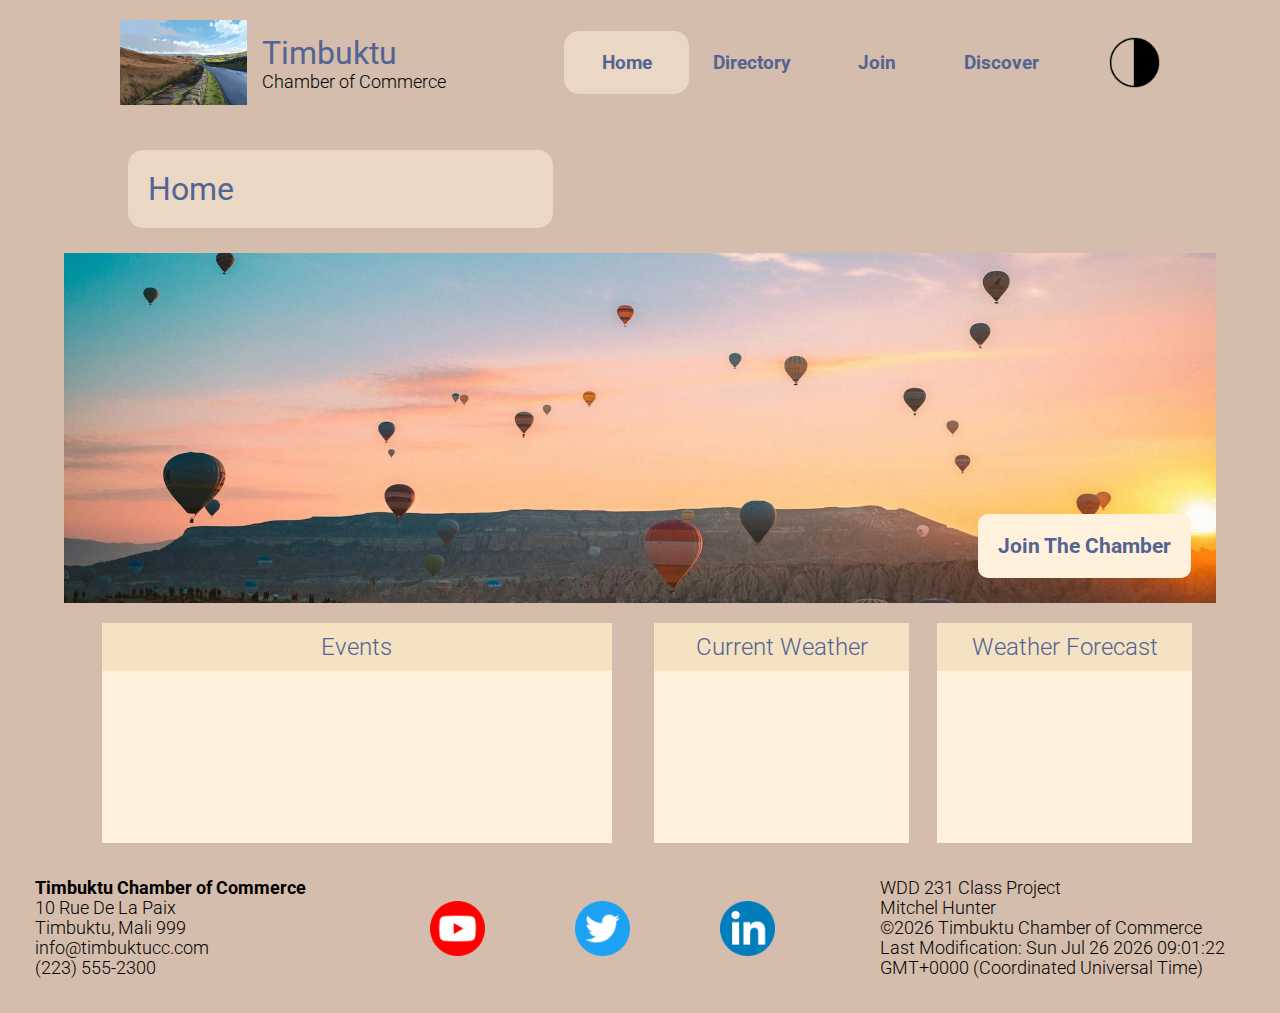
==== chamber/index.html @ 076e82f3 "updated social tags in head of index and directory of chamber page" ====
<!DOCTYPE html>
<html lang="en" id="html">
<head>
    <!-- display metas -->
    <meta charset="UTF-8">
    <meta name="viewport" content="width=device-width, initial-scale=1.0">
    <meta name="description" content="Chamber of Commerce Directory for the city of Timbuktu.">
    <meta name="author" content="Mitchel Hunter">
    <title>Timbuku Chamber of Commerce</title>
    <!-- social media metas -->
    <meta property="og:title" content="Timbuku Chamber of Commerce">
    <meta property="og:type" content="webpage">
    <meta property="og:description" content="Chamber of Commerce for the city of Timbuktu.">
    <meta property="og:image" content="images/balloon.webp">
    <meta property="og:url" content="https://utahphotohunter.github.io/wdd231/chamber/index.html">
    <meta name="twitter:card" content="summary_large_image">
    <!-- favicon -->
     <link rel="icon" href="images/favicon.ico">
    <!-- font links -->
    <link rel="preconnect" href="https://fonts.googleapis.com">
    <link rel="preconnect" href="https://fonts.gstatic.com" crossorigin>
    <link href="https://fonts.googleapis.com/css2?family=Montserrat:ital,wght@0,100..900;1,100..900&family=Roboto:ital,wght@0,100;0,300;0,400;0,500;0,700;0,900;1,100;1,300;1,400;1,500;1,700;1,900&display=swap" rel="stylesheet">
    <!-- css links -->
    <link rel="stylesheet" href="styles/reset.css">
    <link rel="stylesheet" href="styles/chamber.css">
    <link rel="stylesheet" href="styles/chamber-large.css">
    <!-- js scripts -->
    <script src="scripts/chamber-core.js" defer></script>
    <script src="scripts/chamber-home.js" defer></script>
</head>
<body id="body">
    <header>
        <!-- desktop menu -->
        <div class="desktop-menu container">
            <div class="logo-content container">
                <img src="images/logo-icon.webp" alt="Timbuktu city logo">
                <div class="logo-title">
                    <p class="primary-text">Timbuktu</p>
                    <p>Chamber of Commerce</p>
                </div>
            </div>
            <div class="menu-and-moon">
                <nav class="container">
                    <ul class="desktop-menu-items">
                        <li class="current"><a href="#">Home</a></li>
                        <li><a href="directory.html">Directory</a></li>
                        <li><a href="#">Join</a></li>
                        <li><a href="#">Discover</a></li>
                    </ul>
                </nav>
                <div class="container moon">
                    <img src="images/moon-icon.png" alt="half moon">
                </div>
            </div>
        </div>
        <!-- mobile menu -->
         <div class="mobile-menu">
            <div class="mobile-menu-content container">
                <div class="logo-content">
                    <img src="images/logo-icon-square.webp" alt="Timbuktu City Logo" loading="lazy" class="square-logo">
                    <img src="images/logo-icon.webp" alt="Timbuktu city logo" loading="lazy" class="wide-logo">
                    <div class="logo-title container">
                        <p class="primary-text">Timbuktu</p>
                        <p>Chamber of Commerce</p>
                    </div>
                </div>
                <div class="moon-toggle-icons">
                    <div class="moon">
                        <img src="images/moon-icon.png" alt="half moon">
                    </div>
                    <div class="mobile-menu-toggle">
                        <div class="icon-bars"></div>
                        <div class="icon-bars"></div>
                        <div class="icon-bars"></div>
                    </div>
                </div>
            </div>
            <nav class="mobile-menu-nav">
                <ul>
                    <li class="current"><a href="#">Home</a></li>
                    <li><a href="directory.html">Directory</a></li>
                    <li><a href="#">Join</a></li>
                    <li><a href="#">Discover</a></li>
                </ul>
            </nav>
         </div>
    </header>
    <main>
        <div class="container header-div">
            <h1 class="primary-text">Home</h1>
        </div>
        <section class="hero showcase">
            <img id="large-balloon" src="images/balloon-large.webp" alt="hot air balloons over the countryside">
            <img id="small-balloon" src="images/balloon.webp" alt="hot air balloons over the countryside">
            <button class="btn"><a href="join.html">Join The Chamber</a></button>
        </section>
        <section class="container current-info">
            <article class="card events">
                <h2 class="card-header secondary-text">Events</h2>
                <div class="container">
                    <!-- events -->
                </div>
            </article>
            <article class="card current-weather">
                <h2 class="card-header secondary-text">Current Weather</h2>
                <section class="current-weather-content container"></section>
            </article>
            <article class="card forecast">
                <h2 class="card-header secondary-text">Weather Forecast</h2>
            </article>
        </section>
    </main>
    <footer>
        <article class="container chamber-address">
            <p class="bold">Timbuktu Chamber of Commerce</p>
            <p>10 Rue De La Paix</p>
            <p>Timbuktu, Mali 999</p>
            <p>info@timbuktucc.com</p>
            <p>(223) 555-2300</p>
        </article>
        <article class="container social-icons">
            <img src="images/youtube-icon.png" alt="Youtube">
            <img src="images/twitter-icon.png" alt="Twitter">
            <img src="images/linkedin-icon.png" alt="LinkedIn">
        </article>
        <article class="container credit">
            <p>WDD 231 Class Project</p>
            <p>Mitchel Hunter</p>
            <p>&copy;<span id="year"></span> Timbuktu Chamber of Commerce</p>
            <p>Last Modification: <span id="lastModified"></span></p>
        </article>
    </footer>
</body>
</html>
---- chamber/styles/chamber.css ----
/* css stylesheet for chamber of commerce mobile website */


/* variables */

:root {
    --primary-color: #D4BDAC;
    --background-color: #FFF1DB;
    --background-color-clear: #FFF1DB80;
    --accent-color: #f4e2c2;
    --text-color: #536493;
}


/* global */

* {
    font-family: "Roboto", Arial, Helvetica, sans-serif;
}

body, html {
    overflow-x: hidden;
}

body {
    position: relative;
}

main {
    background-color: var(--primary-color);
}

p {
    font-weight: 300;
    font-size: 1.1rem;
}


/* utilities */

.container {
    padding: 10px;
}

.bold {
    font-weight: bold;
}

.btn {
    background-color: var(--background-color);
    padding: 10px;
    font-size: 1rem;
    border: none;
    border-radius: 10px;
}

.btn:hover {
    background-color: var(--accent-color);
}

.btn a {
    color: var(--text-color);
    font-weight: bold;
}

.primary-text {
    font-size: 2rem;
    color: var(--text-color);
    font-weight: 400;
}

.header-div {
    padding: 25px;
    padding-left: 5%;
    width: 90%;
    margin: 0 auto;
}

.header-div h1 {
    background-color: var(--background-color-clear);
    width: 40%;
    min-width: fit-content;
    padding: 20px;
    border-radius: 15px;
}

.secondary-text {
    font-size: 1.5rem;
    color: var(--text-color);
    font-weight: 300;
}

a:hover {
    text-decoration: underline;
    cursor: pointer;
}

.current {
    background-color: var(--background-color-clear) !important;
    border-radius: 15px;
}

.hide-y {
    overflow-y: hidden;
}


/* header and footer */

/* header */

.desktop-menu {
    display: none;
}

header {
    background-color: var(--primary-color);
    height: 125px;
}

.mobile-menu {
    height: 100%;
    display: flex;
    justify-content: space-between;
    align-items: center;
}

.mobile-menu-content {
    height: 85%;
    width: 100%;
    display: flex;
    justify-content: space-between;
    align-items: center;
}

.logo-content {
    height: 100%;
    display: flex;
    justify-content: center;
    align-items: center;
}

@media (max-width: 620px){
    .wide-logo {
        display: none;
    }

    .square-logo {
        height: 60%;
    }
}

@media (min-width: 621px) {
    .wide-logo {
        display: flex;
        height: 100%;
    }

    .square-logo {
        display: none;
    }
}

.logo-title {
    display: flex;
    flex-direction: column;
    justify-content: center;
    align-items: start;
}



.moon-toggle-icons {
    display: flex;
    height: 70%;
    justify-content: space-between;
    align-items: center;
}

.moon {
    height: 100%;
    display: flex;
    justify-content: center;
    align-items: center;
}

.moon img {
    height: 60%;
}

.mobile-menu-toggle {
    width: 50px;
    height: 50px;
    margin-left: 15px;
    display: flex;
    flex-direction: column;
    justify-content: space-around;
    align-items: center;
}

.icon-bars {
    padding: 5px;
    background-color: var(--text-color);
    width: 80%;
    height: 3px;
    border-radius: 10px;
}

.mobile-menu-nav {
    position: absolute;
    top: 125px;
    background-color: var(--primary-color);
    width: 100vw;
    height: 90vh;
    display: flex;
    justify-content: center;
    align-items: center;
    transform: translateX(100%);
    transition: ease 0.3s;
    z-index: 1;
}

.mobile-menu-nav.active {
    transform: translateX(0);
}

.mobile-menu-nav ul {
    margin-bottom: 200px;
    display: flex;
    flex-direction: column;
    justify-content: space-around;
    align-items: center;
    height: 250px;
    width: 50%;
}

.mobile-menu-nav ul li {
    padding: 10px;
    width: 100%;
    text-align: center;
    background-color: var(--background-color-clear);
    border-radius: 5px;
}

.mobile-menu-nav ul li:hover {
    background-color: var(--accent-color) !important;
}

.mobile-menu-nav a {
    color: var(--text-color);
    font-weight: bold;
}

/* footer */

footer {
    background-color: var(--primary-color);
    display: flex;
    flex-direction: column;
}

.social-icons {
    display: flex;
    justify-content: space-between;
    align-items: start;
    width: 40%;
}

.social-icons img {
    height: 75px;
    padding: 10px;
}


/* page content */


/* Home Page */

/* showcase */

.showcase {
    height: 200px;
    overflow: hidden;
    position: relative;
}

.showcase #large-balloon {
    display: none;
}


.showcase img {
    width: 100%;
    position: absolute;
    top: -30px;
    z-index: 0;
}

.showcase .btn {
    position: absolute;
    bottom: 10px;
    right: 10px;
    margin: 15px;
}


/* current info */

.current-info {
    color: var(--text-color);
    text-align: center;
}

.card {
    background-color: var(--background-color);
    margin: 10px 0;
    width: 100%;
}

.card-header {
    background-color: var(--accent-color);
    padding: 10px;
    text-align: center;
}


/* events */

.events {
    width: 100%;
    min-height: 200px;
}


/* current weather */

.current-weather {
    overflow: hidden;
}

.current-weather-content {
    display: flex;
    flex-direction: column;
    justify-content: center;
    align-items: center;
    height: 100%;
    margin-top: 25px;
}

.current-weather-content img {
    border-radius: 10px;
    background-color: rgb(181, 181, 242);
    width: 90%;
    max-width: 75px;
    margin: 10px;
}

.current-weather-content ul {
    margin-left: 20px;
    font-size: 1rem;
}

.current-weather-content ul li {
    padding: 3px;
}


/* forecast */

.forecast {
    height: fit-content;
}

.forecast-content {
    border: var(--text-color) 1px solid;
    margin: 5px;
}

.forecast-content img {
    border-radius: 10px;
    background-color: rgb(181, 181, 242);
    width: 90%;
    max-width: 75px;
    margin: 10px;
}











/* Directory */

/* business previews */

.businesses {
    padding-top: 0;
}

.view-icons {
    display: flex;
    justify-content: end;
    align-items: center;
}

.view-icons button {
    margin: 10px;
}

.view-icons button img {
    height: 40px;
}

/* grid view */

.grid-view .simple-card {
    width: 100%;
    border-radius: 10px;
    height: 200px;
    margin-bottom: 20px;
    overflow: hidden;
}

.grid-view .simple-header {
    background-color: var(--accent-color);
    border-bottom: solid 2px var(--text-color);
    border-radius: 10px 10px 0 0;
    text-align: center;
}

.grid-view .simple-header .details {
    display: none;
}

.grid-view .simple-info {
    background-color: var(--background-color);
    border-radius: 0 0 10px 10px;
    display: flex;
    height: 100%;
}

.grid-view .simple-info img {
    height: 55%;
}

.grid-view .simple-text ul li {
    padding: 5px;
    font-size: 0.8rem;
}

/* list view */

.list-view .simple-card {
    width: 100%;
    height: 75px;
    margin-bottom: 20px;
    overflow: hidden;
}

.list-view .simple-header {
    background-color: var(--accent-color);
    border-bottom: solid 2px var(--text-color);
    border-radius: 10px;
    text-align: left;
    display: flex;
    justify-content: space-between;
    align-items: center;
}

.list-view .simple-header .tag-line {
    display: none;
}

.list-view .simple-info {
    display: none;
}

/*list view detail expansion */

.details {
    color: var(--text-color);
}

.details:hover {
    text-decoration: underline;
    background-color: var(--background-color);
}

.list-view .grid-detail {
    width: 100%;
    border-radius: 10px;
    height: 200px;
    margin-bottom: 20px;
    overflow: hidden;
}

.list-view .grid-detail .simple-header {
    background-color: var(--accent-color);
    border-bottom: solid 2px var(--text-color);
    border-radius: 10px 10px 0 0;
    text-align: center;
}

.list-view .grid-detail .simple-info{
    background-color: var(--background-color);
    border-radius: 0 0 10px 10px;
    display: flex;
    height: 100%;
}

.list-view .grid-detail .simple-info img {
    height: 55%;
}

.list-view .grid-detail .simple-text ul li {
    padding: 5px;
}
---- chamber/styles/chamber-large.css ----
/* css stylesheet for chamber of commerce desktop website */


/* variables */

:root {
    --primary-color: #D4BDAC;
    --background-color: #FFF1DB;
    --background-color-clear: #FFF1DB80;
    --accent-color: #f4e2c2;
    --text-color: #536493;
}

@media (min-width: 820px) {

/* utilities */

.btn {
    padding: 20px;
    font-size: 1.3rem;
}


/* global */

body {
    max-width: 1400px;
    margin: 0 auto;
}


/* header and footer*/

/* header */

@media (min-width: 1000px) {
    header {
        padding: 0 100px;
    }
}

.mobile-menu {
    display: none;
}

.desktop-menu {
    display: flex;
    justify-content: space-between;
    align-items: center;
    height: 100%;
}

.menu-and-moon {
    height: 100%;
    display: flex;
    justify-content: center;
    align-items: center;
}

.logo-content img {
    height: 100%;
    margin-right: 15px;
}

.desktop-menu-items {
    display: flex;
    margin: 0 25px;
}

.desktop-menu-items li {
    padding: 20px;
    width: 125px;
    text-align: center;
}

.desktop-menu-items li:hover {
    background-color: var(--accent-color) !important;
    border-radius: 15px;
}

.desktop-menu-items li a {
    font-size: 1.2rem;
    font-weight: bold;
    color: var(--text-color);
}


/* footer */

footer {
    display: flex;
    flex-direction: row;
    padding: 25px;
}

.chamber-address {
    width: 33%;
}

.social-icons {
    width: 33%;
    display: flex;
    justify-content: space-between;
    align-items: center;
}   

.credit {
    width: 33%;
    margin-left: 75px;
}


/* page content */

/* home page */

.showcase {
    height: 350px;
    width: 90%;
    margin: 0 auto;
}

.showcase img {
    top: -200px;
}

.showcase #small-balloon {
    display: none;
}

.showcase #large-balloon {
    display: inline;
}


/* current info */

.current-info {
    width: 90%;
    height: fit-content;
    margin: 0 auto;
    display: grid;
    grid-template-columns: 2fr 1fr 1fr;
    justify-items: center;
}

.card {
    height: 100%;
    width: 90%;
}



/* current weather */

.current-weather {
    display: flex;
    flex-direction: column;
    justify-content: center;
}

.current-weather-content {
    display: flex;
    flex-direction: column;
    justify-content: start;
}









/* directory */

/* businesses */

.businesses {
    display: flex;
    flex-direction: column;
    width: 90%;
    margin: 0 auto;
}

.view-icons {
    display: flex;
    justify-content: end;
    align-items: center;
}

.view-icons button {
    margin: 10px;
    margin-bottom: 20px;
    padding: 15px;
}

.view-icons button img {
    height: 40px;
}

/* grid view */

.grid-view {
    display: grid;
    justify-items: center;
    grid-template-columns: 1fr 1fr 1fr;
}

.grid-view .simple-card {
    width: 95%;
    border-radius: 10px;
    height: 200px;
    margin-bottom: 20px;
    overflow: hidden;
}

.grid-view .simple-header {
    background-color: var(--accent-color);
    border-bottom: solid 2px var(--text-color);
    border-radius: 10px 10px 0 0;
    text-align: center;
}

.grid-view .simple-header .details {
    display: none;
}

.grid-view .simple-info {
    background-color: var(--background-color);
    border-radius: 0 0 10px 10px;
    display: flex;
    height: 100%;
}

@media (max-width: 1100px) {
    .grid-view .simple-card {
        height: 300px;
    }

    .grid-view .simple-info {
        flex-direction: column;
        justify-content: start;
        align-items: center;
    }
}

.grid-view .simple-info img {
    height: 55%;
    max-height: 99px;
    max-width: 99px;
}

.grid-view .simple-text ul li {
    padding: 5px;
}

/* list view */

.list-view .simple-card {
    width: 100%;
    height: 100px;
    margin-bottom: 20px;
    overflow: hidden;
}

.list-view .simple-header {
    background-color: var(--accent-color);
    border-bottom: solid 2px var(--text-color);
    border-radius: 10px;
    text-align: left;
    display: flex;
    justify-content: space-between;
    align-items: center;
}

.list-view .simple-header .tag-line {
    display: none;
}

.list-view .simple-info {
    display: none;
}

/*list view detail expansion */

.details {
    padding: 15px;
}

.list-view .grid-detail {
    width: 100%;
    border-radius: 10px;
    height: 200px;
    margin-bottom: 20px;
    overflow: hidden;
}

.list-view .grid-detail .simple-header {
    background-color: var(--accent-color);
    border-bottom: solid 2px var(--text-color);
    border-radius: 10px 10px 0 0;
    text-align: center;
}

.list-view .grid-detail .simple-info {
    background-color: var(--background-color);
    border-radius: 0 0 10px 10px;
    display: flex;
    height: 100%;
}

.list-view .grid-detail .simple-info img {
    height: 55%;
}

.list-view .grid-detail .simple-text ul li {
    padding: 5px;
}

}
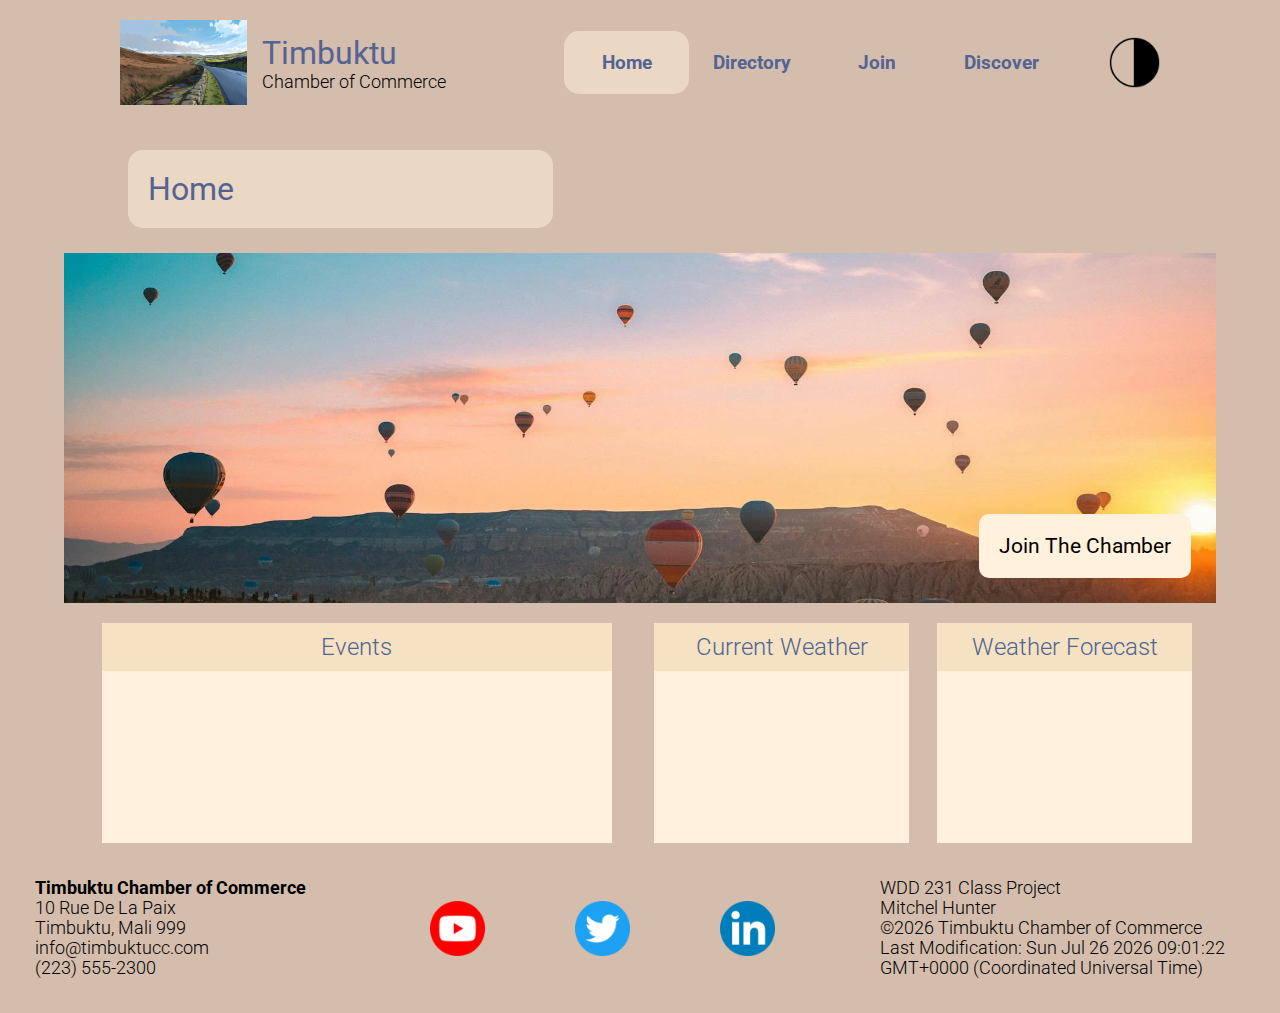
==== commit 73899b2e: "got rid of a child in button parent in chamber home page" ====
--- a/chamber/index.html
+++ b/chamber/index.html
@@ -92,7 +92,7 @@
         <section class="hero showcase">
             <img id="large-balloon" src="images/balloon-large.webp" alt="hot air balloons over the countryside">
             <img id="small-balloon" src="images/balloon.webp" alt="hot air balloons over the countryside">
-            <button class="btn"><a href="join.html">Join The Chamber</a></button>
+            <button class="btn">Join The Chamber</button>
         </section>
         <section class="container current-info">
             <article class="card events">
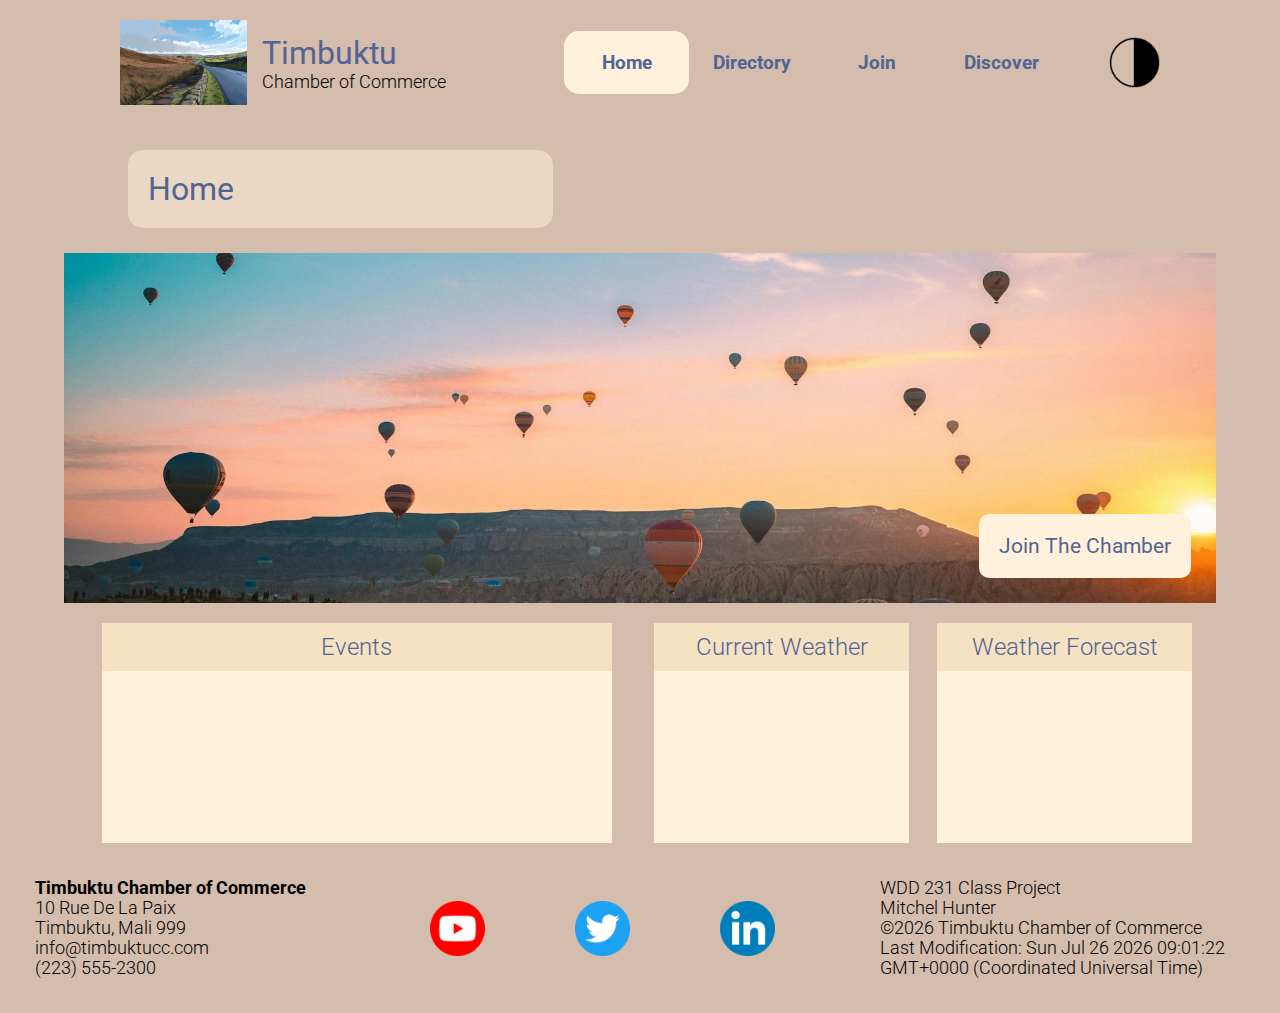
==== commit 6eb8eefc: "started work on join page" ====
--- a/chamber/index.html
+++ b/chamber/index.html
@@ -9,9 +9,9 @@
     <title>Timbuku Chamber of Commerce</title>
     <!-- social media metas -->
     <meta property="og:title" content="Timbuku Chamber of Commerce">
-    <meta property="og:type" content="webpage">
+    <meta property="og:type" content="website">
     <meta property="og:description" content="Chamber of Commerce for the city of Timbuktu.">
-    <meta property="og:image" content="images/balloon.webp">
+    <meta property="og:image" content="https://utahphotohunter.github.io/wdd231/chamber/images/balloon.webp">
     <meta property="og:url" content="https://utahphotohunter.github.io/wdd231/chamber/index.html">
     <meta name="twitter:card" content="summary_large_image">
     <!-- favicon -->
@@ -44,7 +44,7 @@
                     <ul class="desktop-menu-items">
                         <li class="current"><a href="#">Home</a></li>
                         <li><a href="directory.html">Directory</a></li>
-                        <li><a href="#">Join</a></li>
+                        <li><a href="join.html">Join</a></li>
                         <li><a href="#">Discover</a></li>
                     </ul>
                 </nav>
@@ -79,7 +79,7 @@
                 <ul>
                     <li class="current"><a href="#">Home</a></li>
                     <li><a href="directory.html">Directory</a></li>
-                    <li><a href="#">Join</a></li>
+                    <li><a href="join.html">Join</a></li>
                     <li><a href="#">Discover</a></li>
                 </ul>
             </nav>
@@ -92,7 +92,9 @@
         <section class="hero showcase">
             <img id="large-balloon" src="images/balloon-large.webp" alt="hot air balloons over the countryside">
             <img id="small-balloon" src="images/balloon.webp" alt="hot air balloons over the countryside">
-            <button class="btn">Join The Chamber</button>
+            <a href="join.html">
+                <button class="btn">Join The Chamber</button>
+            </a>
         </section>
         <section class="container current-info">
             <article class="card events">
--- a/chamber/styles/chamber.css
+++ b/chamber/styles/chamber.css
@@ -50,12 +50,15 @@
     background-color: var(--background-color);
     padding: 10px;
     font-size: 1rem;
+    font-weight: 400;
     border: none;
     border-radius: 10px;
+    color: var(--text-color);
 }
 
 .btn:hover {
     background-color: var(--accent-color);
+    text-decoration: underline;
 }
 
 .btn a {
@@ -96,7 +99,7 @@
 }
 
 .current {
-    background-color: var(--background-color-clear) !important;
+    background-color: var(--background-color) !important;
     border-radius: 15px;
 }
 
@@ -386,15 +389,6 @@
 }
 
 
-
-
-
-
-
-
-
-
-
 /* Directory */
 
 /* business previews */
@@ -520,4 +514,87 @@
 
 .list-view .grid-detail .simple-text ul li {
     padding: 5px;
-}+}
+
+
+
+
+/* join */
+
+/* page layout */
+
+.join-content {
+    width: 100%;
+    display: flex;
+    flex-direction: column;
+    justify-content: center;
+    align-content: center;
+}
+
+.join-content h2 {
+    text-align: center;
+}
+
+.membership-form {
+    display: flex;
+    flex-direction: column;
+    justify-content: center;
+    align-items: center;
+    border: 2px solid var(--text-color);
+    border-top: 1px solid var(--text-color);
+    padding-bottom: 20px;
+}
+
+.form-section {
+    border-top: var(--text-color) solid 1px;
+}
+
+.form-section h3 {
+    color: var(--text-color);
+    text-decoration: underline;
+    font-weight: 350;
+}
+
+.membership-form label {
+    color: var(--text-color);
+    font-size: 1.2rem;
+    font-weight: 400;
+    margin-bottom: 10px;
+    background-color: var(--background-color-clear);
+    padding: 5px;
+    padding-left: 10px;
+    width: 40%;
+    border-radius: 10px;
+
+}
+
+.membership-form section {
+    /* border: green solid 2px; */
+    width: 100%;
+}
+
+.form-group {
+    display: flex;
+    flex-direction: column;
+    /* border: blue solid 1px; */
+}
+
+.form-group input,
+.form-group select {
+    height: 2.3rem;
+}
+
+.form-group input,
+.form-group textarea,
+.form-group select {
+    padding: 0 5px;
+    border-radius: 8px;
+    border: var(--text-color) solid 2px;
+    width: 90%;
+    align-self: center;
+}
+
+.membership-form button {
+    width: 40%;
+}
+
--- a/chamber/styles/chamber-large.css
+++ b/chamber/styles/chamber-large.css
@@ -74,7 +74,7 @@
 }
 
 .desktop-menu-items li:hover {
-    background-color: var(--accent-color) !important;
+    background-color: var(--background-color-clear);
     border-radius: 15px;
 }
 
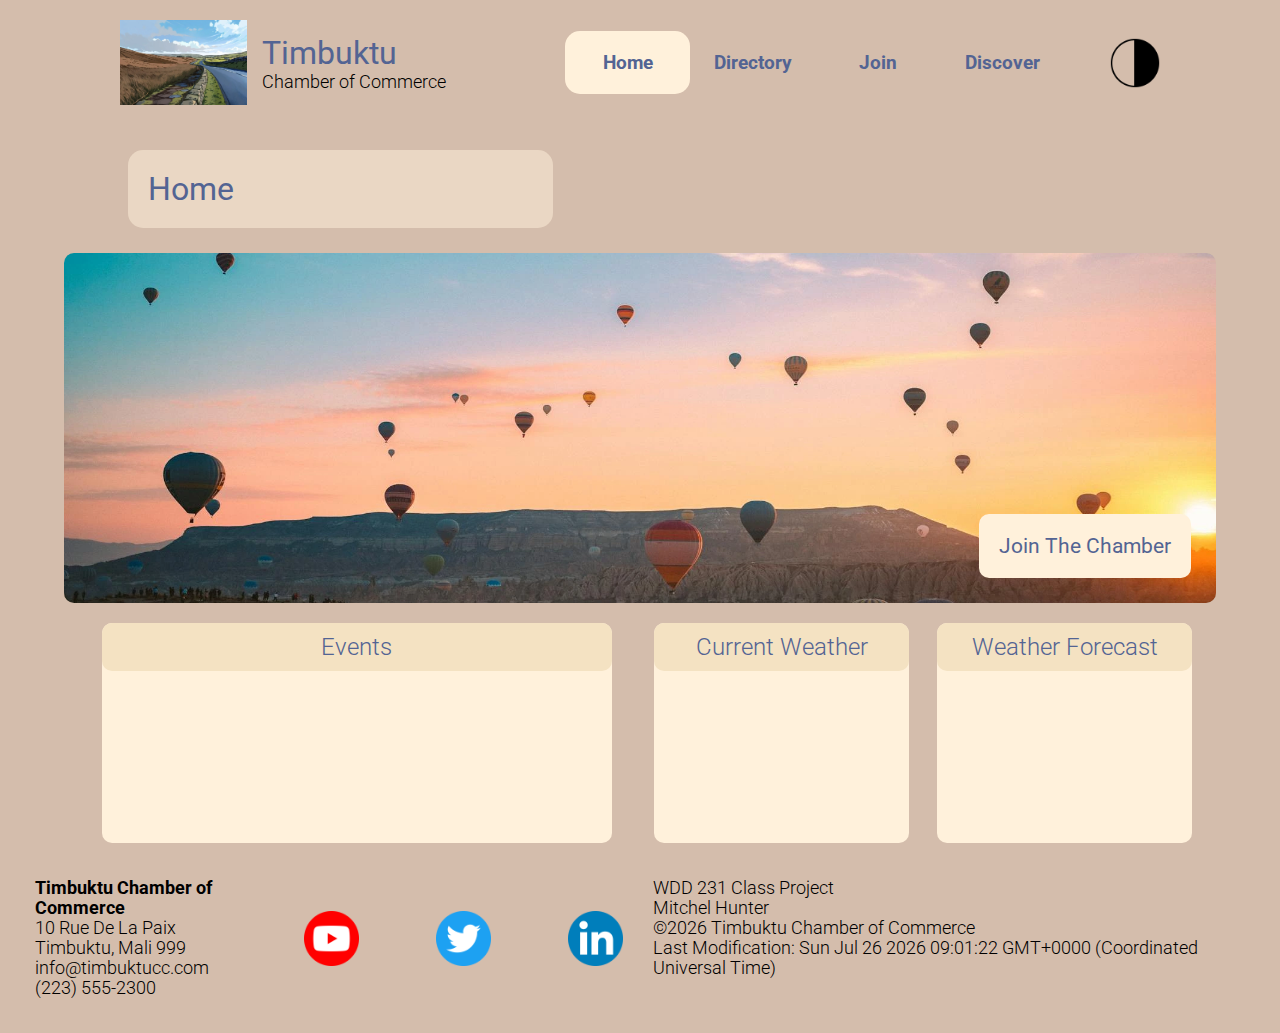
==== commit 3004e4b2: "cleaned up extra classes a little" ====
--- a/chamber/index.html
+++ b/chamber/index.html
@@ -39,13 +39,13 @@
                     <p>Chamber of Commerce</p>
                 </div>
             </div>
-            <div class="menu-and-moon">
+            <div class="moon-menu">
                 <nav class="container">
                     <ul class="desktop-menu-items">
                         <li class="current"><a href="#">Home</a></li>
                         <li><a href="directory.html">Directory</a></li>
                         <li><a href="join.html">Join</a></li>
-                        <li><a href="#">Discover</a></li>
+                        <li><a href="discover.html">Discover</a></li>
                     </ul>
                 </nav>
                 <div class="container moon">
@@ -80,7 +80,7 @@
                     <li class="current"><a href="#">Home</a></li>
                     <li><a href="directory.html">Directory</a></li>
                     <li><a href="join.html">Join</a></li>
-                    <li><a href="#">Discover</a></li>
+                    <li><a href="discover.html">Discover</a></li>
                 </ul>
             </nav>
          </div>
@@ -89,7 +89,7 @@
         <div class="container header-div">
             <h1 class="primary-text">Home</h1>
         </div>
-        <section class="hero showcase">
+        <section class="showcase">
             <img id="large-balloon" src="images/balloon-large.webp" alt="hot air balloons over the countryside">
             <img id="small-balloon" src="images/balloon.webp" alt="hot air balloons over the countryside">
             <a href="join.html">
@@ -97,13 +97,13 @@
             </a>
         </section>
         <section class="container current-info">
-            <article class="card events">
+            <article class="card">
                 <h2 class="card-header secondary-text">Events</h2>
                 <div class="container">
                     <!-- events -->
                 </div>
             </article>
-            <article class="card current-weather">
+            <article class="card">
                 <h2 class="card-header secondary-text">Current Weather</h2>
                 <section class="current-weather-content container"></section>
             </article>
@@ -113,7 +113,7 @@
         </section>
     </main>
     <footer>
-        <article class="container chamber-address">
+        <article class="container">
             <p class="bold">Timbuktu Chamber of Commerce</p>
             <p>10 Rue De La Paix</p>
             <p>Timbuktu, Mali 999</p>
@@ -125,7 +125,7 @@
             <img src="images/twitter-icon.png" alt="Twitter">
             <img src="images/linkedin-icon.png" alt="LinkedIn">
         </article>
-        <article class="container credit">
+        <article class="container">
             <p>WDD 231 Class Project</p>
             <p>Mitchel Hunter</p>
             <p>&copy;<span id="year"></span> Timbuktu Chamber of Commerce</p>
--- a/chamber/styles/chamber.css
+++ b/chamber/styles/chamber.css
@@ -8,7 +8,9 @@
     --background-color: #FFF1DB;
     --background-color-clear: #FFF1DB80;
     --accent-color: #f4e2c2;
+    --accent-color-2: #abb9de;
     --text-color: #536493;
+
 }
 
 
@@ -24,6 +26,7 @@
 
 body {
     position: relative;
+    background-color: var(--primary-color);
 }
 
 main {
@@ -57,7 +60,8 @@
 }
 
 .btn:hover {
-    background-color: var(--accent-color);
+    background-color: var(--accent-color-2);
+    color: white;
     text-decoration: underline;
 }
 
@@ -171,8 +175,6 @@
     align-items: start;
 }
 
-
-
 .moon-toggle-icons {
     display: flex;
     height: 70%;
@@ -189,6 +191,7 @@
 
 .moon img {
     height: 60%;
+    max-width: 50px;
 }
 
 .mobile-menu-toggle {
@@ -286,6 +289,7 @@
     height: 200px;
     overflow: hidden;
     position: relative;
+    border-radius: 10px;
 }
 
 .showcase #large-balloon {
@@ -307,7 +311,6 @@
     margin: 15px;
 }
 
-
 /* current info */
 
 .current-info {
@@ -319,39 +322,46 @@
     background-color: var(--background-color);
     margin: 10px 0;
     width: 100%;
+    border-radius: 10px;
+    min-height: 200px;
+    padding-bottom: 10px;
 }
 
 .card-header {
     background-color: var(--accent-color);
     padding: 10px;
     text-align: center;
-}
-
-
-/* events */
-
-.events {
-    width: 100%;
-    min-height: 200px;
-}
-
+    border-radius: 10px;
+}
 
 /* current weather */
 
-.current-weather {
-    overflow: hidden;
-}
-
 .current-weather-content {
     display: flex;
     flex-direction: column;
-    justify-content: center;
-    align-items: center;
-    height: 100%;
+    align-items: center;
     margin-top: 25px;
 }
 
 .current-weather-content img {
+    border-radius: 10px;
+    background-color: rgb(181, 181, 242);
+    max-width: 75px;
+    margin: 10px;
+}
+
+.current-weather-content ul li {
+    padding: 3px;
+}
+
+/* forecast */
+
+.forecast-content {
+    border: var(--text-color) 1px solid;
+    margin: 5px;
+}
+
+.forecast-content img {
     border-radius: 10px;
     background-color: rgb(181, 181, 242);
     width: 90%;
@@ -359,35 +369,6 @@
     margin: 10px;
 }
 
-.current-weather-content ul {
-    margin-left: 20px;
-    font-size: 1rem;
-}
-
-.current-weather-content ul li {
-    padding: 3px;
-}
-
-
-/* forecast */
-
-.forecast {
-    height: fit-content;
-}
-
-.forecast-content {
-    border: var(--text-color) 1px solid;
-    margin: 5px;
-}
-
-.forecast-content img {
-    border-radius: 10px;
-    background-color: rgb(181, 181, 242);
-    width: 90%;
-    max-width: 75px;
-    margin: 10px;
-}
-
 
 /* Directory */
 
@@ -400,7 +381,6 @@
 .view-icons {
     display: flex;
     justify-content: end;
-    align-items: center;
 }
 
 .view-icons button {
@@ -517,11 +497,7 @@
 }
 
 
-
-
 /* join */
-
-/* page layout */
 
 .join-content {
     width: 100%;
@@ -543,6 +519,8 @@
     border: 2px solid var(--text-color);
     border-top: 1px solid var(--text-color);
     padding-bottom: 20px;
+    background-color: var(--background-color-clear);
+    height: fit-content;
 }
 
 .form-section {
@@ -553,6 +531,7 @@
     color: var(--text-color);
     text-decoration: underline;
     font-weight: 350;
+    padding: 10px;
 }
 
 .membership-form label {
@@ -564,19 +543,17 @@
     padding: 5px;
     padding-left: 10px;
     width: 40%;
-    border-radius: 10px;
-
+    min-width: 225px;
+    border-radius: 10px;
 }
 
 .membership-form section {
-    /* border: green solid 2px; */
     width: 100%;
 }
 
 .form-group {
     display: flex;
     flex-direction: column;
-    /* border: blue solid 1px; */
 }
 
 .form-group input,
@@ -596,5 +573,187 @@
 
 .membership-form button {
     width: 40%;
-}
-
+    font-size: 1.2rem;
+}
+
+/* membership cards */
+
+@keyframes color-change {
+    0% {background-color: var(--background-color-clear);
+        color: var(--text-color);}
+    50% {background-color: var(--accent-color-2);
+        color: #ffffff;}
+    100% {
+            background-color: var(--background-color-clear);
+            color: var(--text-color);
+        }
+}
+
+.membership-cards {
+    margin-bottom: 25px;
+}
+
+.membership-card {
+    width: 100%;
+    height: 350px;
+    display: flex;
+    flex-direction: column;
+    justify-content: space-evenly;
+    align-items: center;
+    color: var(--text-color);
+    font-size: 1.5rem;
+    border-bottom: var(--text-color) 1px solid;
+    border-left: var(--text-color) 1px solid;
+    border-right: var(--text-color) 1px solid;
+    background-color: var(--background-color-clear);
+    animation: color-change 10s ease 0s infinite;
+}
+
+.membership-card .btn {
+    width: 40%;
+    font-size: 1.2rem;
+    background-color: var(--background-color);
+    font-weight: 400;
+}
+
+.membership-card .btn:hover {
+    background-color: var(--background-color);
+    color: var(--text-color);
+}
+
+.membership-card img {
+    width: 150px;
+}
+
+.business-modal {
+    margin: auto;
+    color: var(--text-color);
+    background-color: var(--background-color);
+    text-align: center;
+}
+
+.business-modal .modal-close {
+    background-color: var(--accent-color-2);
+    color: white;
+    text-shadow: var(--text-color) 1px 1px;
+    margin: 20px;
+}
+
+.business-modal .modal-close:hover {
+    background-color: var(--accent-color-2);
+}
+
+/* thank you page */
+
+.thank-you {
+    text-align: center;
+    height: 300px;
+    display: flex;
+    justify-content: center;
+    align-items: center;
+    background-color: var(--background-color-clear);
+    border-radius: 25px;
+    margin: 20px;
+    margin-top: 0;
+    color: var(--text-color);
+    line-height: 1.7rem;
+}
+
+
+/* discover */
+
+.discover-card {
+    background-color: var(--background-color);
+    border-radius: 10px;
+    display: flex;
+    flex-direction: column;
+    justify-content: center;
+    align-items: center;
+    margin: 10px 0;
+    color: var(--text-color);
+    text-align: center;
+}
+
+.discover-card-header {
+    background-color: var(--accent-color);
+    width: 100%;
+    padding: 10px;
+    border-radius: 10px 10px 0 0;
+}
+
+/* sidebar */
+
+.sidebar {
+    display: flex;
+    flex-direction: column;
+    justify-content: start;
+    align-content: center;
+}
+
+.welcome {
+    min-height: 120px;
+    justify-content: start;
+}
+
+#visit-message {
+    margin: 20px 0;
+}
+
+.upcoming img {
+    width: 80%;
+    margin: 20px;
+}
+
+.calander {
+    background-color: var(--background-color-clear);
+}
+
+.calander iframe {
+    border-radius: 10px;
+}
+
+@media (max-width: 440px) {
+    .medium-calander,
+    .large-calander {
+        display: none;
+    }
+}
+
+@media (min-width: 441px) {
+    .medium-calander {
+        display: inline;
+    }
+
+    .small-calander,
+    .large-calander {
+        display: none;
+    }
+}
+
+@media (min-width: 550px) {
+    .small-calander,
+    .medium-calander {
+        display: none;
+    }
+
+    .large-calander {
+        display: inline;
+    }
+}
+
+/* local interests */
+
+.local-interests {
+    width: 100%;
+    min-width: 250px;
+    display: flex;
+    flex-direction: column;
+    justify-self: center;
+    align-items: center;
+}
+
+.local-interests img {
+    width: 80%;
+    margin: 20px;
+    border-radius: 10px;
+}--- a/chamber/styles/chamber-large.css
+++ b/chamber/styles/chamber-large.css
@@ -8,6 +8,7 @@
     --background-color: #FFF1DB;
     --background-color-clear: #FFF1DB80;
     --accent-color: #f4e2c2;
+    --accent-color-2: #abb9de;
     --text-color: #536493;
 }
 
@@ -50,8 +51,7 @@
     height: 100%;
 }
 
-.menu-and-moon {
-    height: 100%;
+.moon-menu {
     display: flex;
     justify-content: center;
     align-items: center;
@@ -131,7 +131,6 @@
 .showcase #large-balloon {
     display: inline;
 }
-
 
 /* current info */
 
@@ -149,8 +148,6 @@
     width: 90%;
 }
 
-
-
 /* current weather */
 
 .current-weather {
@@ -164,13 +161,6 @@
     flex-direction: column;
     justify-content: start;
 }
-
-
-
-
-
-
-
 
 
 /* directory */
@@ -319,4 +309,118 @@
     padding: 5px;
 }
 
+
+/* join */
+
+/* join content */
+
+.join-content {
+    flex-direction: row;
+    justify-content: space-evenly;
+}
+
+/* form */
+
+.membership-form {
+    width: 50%;
+    border: 2px solid var(--text-color);
+    border-radius: 25px;
+}
+
+.membership-form h2 {
+    padding: 20px;
+}
+
+.form-section h3 {
+    font-weight: 500;
+    font-size: 1.2rem;
+}
+
+.membership-form label {
+    padding: 10px;
+}
+
+.form-group input,
+.form-group select {
+    height: 2.5rem;
+}
+
+/* membership cards */
+
+@keyframes color-change {
+    0% {
+        background-color: var(--background-color-clear);
+        color: var(--text-color);
+    }
+
+    50% {
+        background-color: var(--accent-color-2);
+        color: #ffffff;
+    }
+
+    100% {
+        background-color: var(--background-color-clear);
+        color: var(--text-color);
+    }
+}
+
+.membership-cards {
+    width: 25%;
+    display: flex;
+    flex-direction: column;
+    justify-content: space-evenly;
+}
+
+.membership-card {
+    height: 300px;
+    border: var(--text-color) 1px solid;
+    border-radius: 15px;
+}
+
+.business-modal {
+    width: 50%;
+    font-size: 1.7rem;
+    padding: 20px;
+    border-radius: 25px;
+}
+
+.business-modal .modal-close:hover {
+    text-shadow: none;
+}
+
+
+/* discover */
+
+.discover-content {
+    display: grid;
+    grid-template-columns: 1fr 1fr 1fr;
+}
+
+/* sidebar */
+
+.sidebar {
+    grid-column-start: 1;
+    grid-column-end: 2;
+    margin-left: 20px;
+}
+
+/* local interests */
+
+.local-interests {
+    grid-column-start: 2;
+    grid-column-end: 4;
+    width: 80%;
+}
+
+.local-interests img {
+    transition: transform 0.5s ease;
+}
+
+
+.local-interests img:hover {
+    transform: scale(1.3);
+    cursor: pointer;
+}
+
+
 }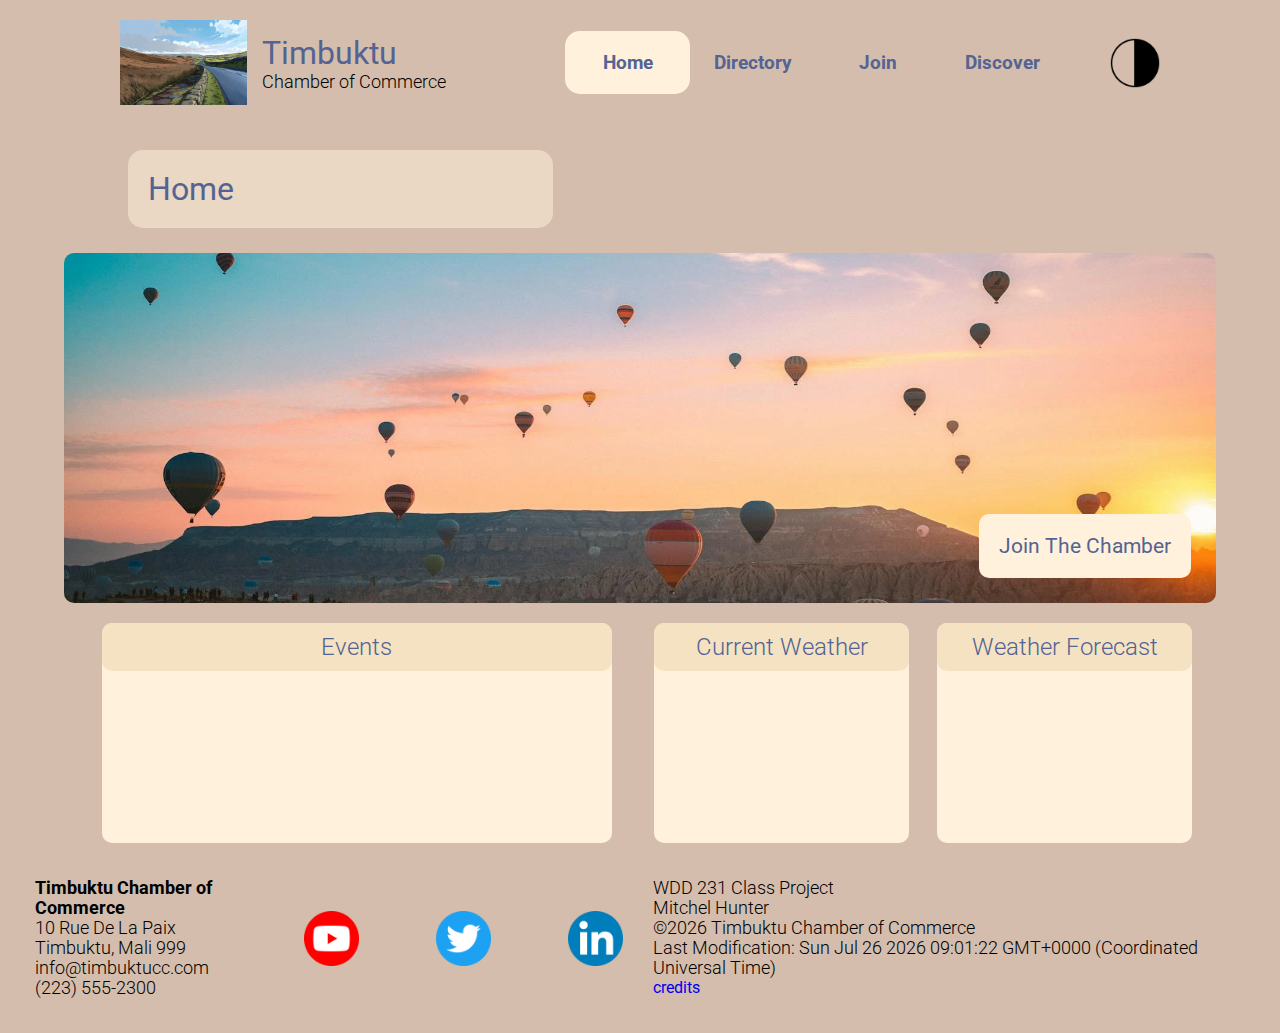
==== commit 7cd999df: "added credits page with link in footer for chamber site" ====
--- a/chamber/index.html
+++ b/chamber/index.html
@@ -130,6 +130,7 @@
             <p>Mitchel Hunter</p>
             <p>&copy;<span id="year"></span> Timbuktu Chamber of Commerce</p>
             <p>Last Modification: <span id="lastModified"></span></p>
+            <a href="image_credits.html" target="_blank">credits</a>
         </article>
     </footer>
 </body>
